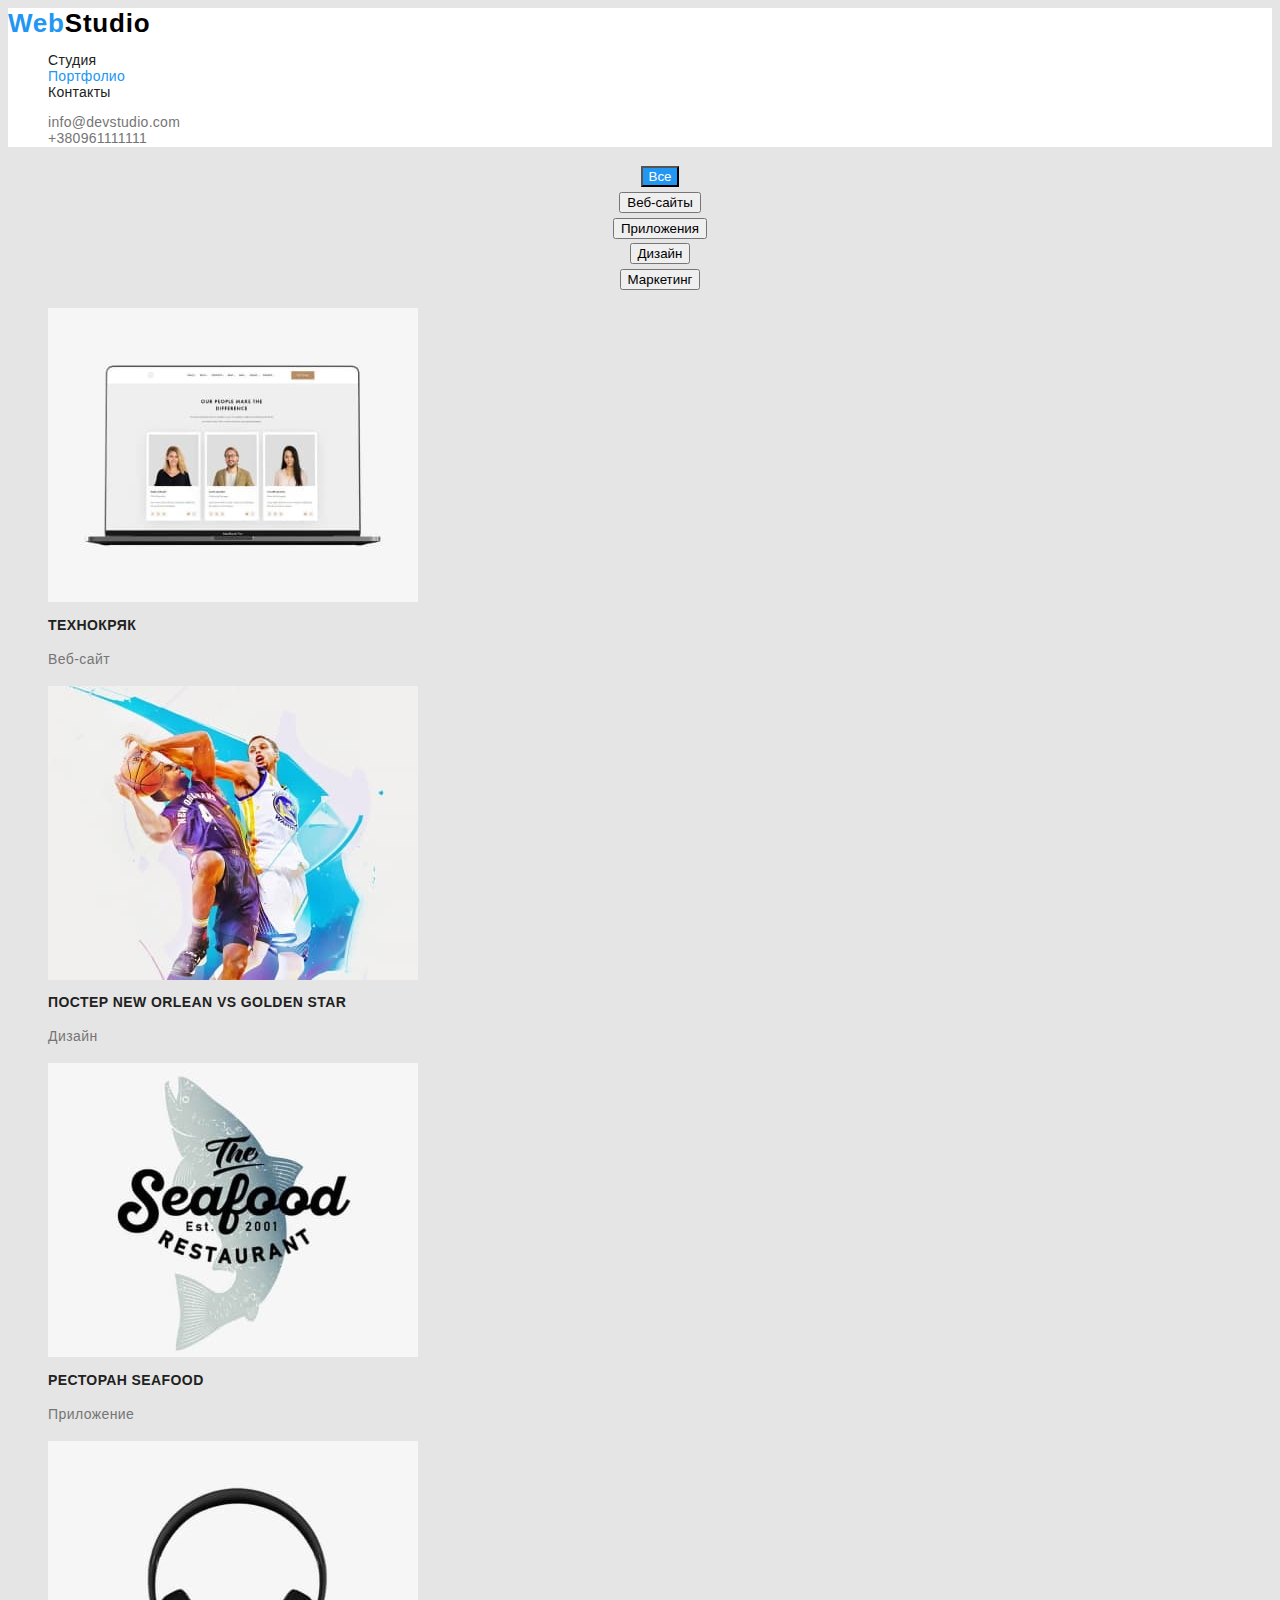
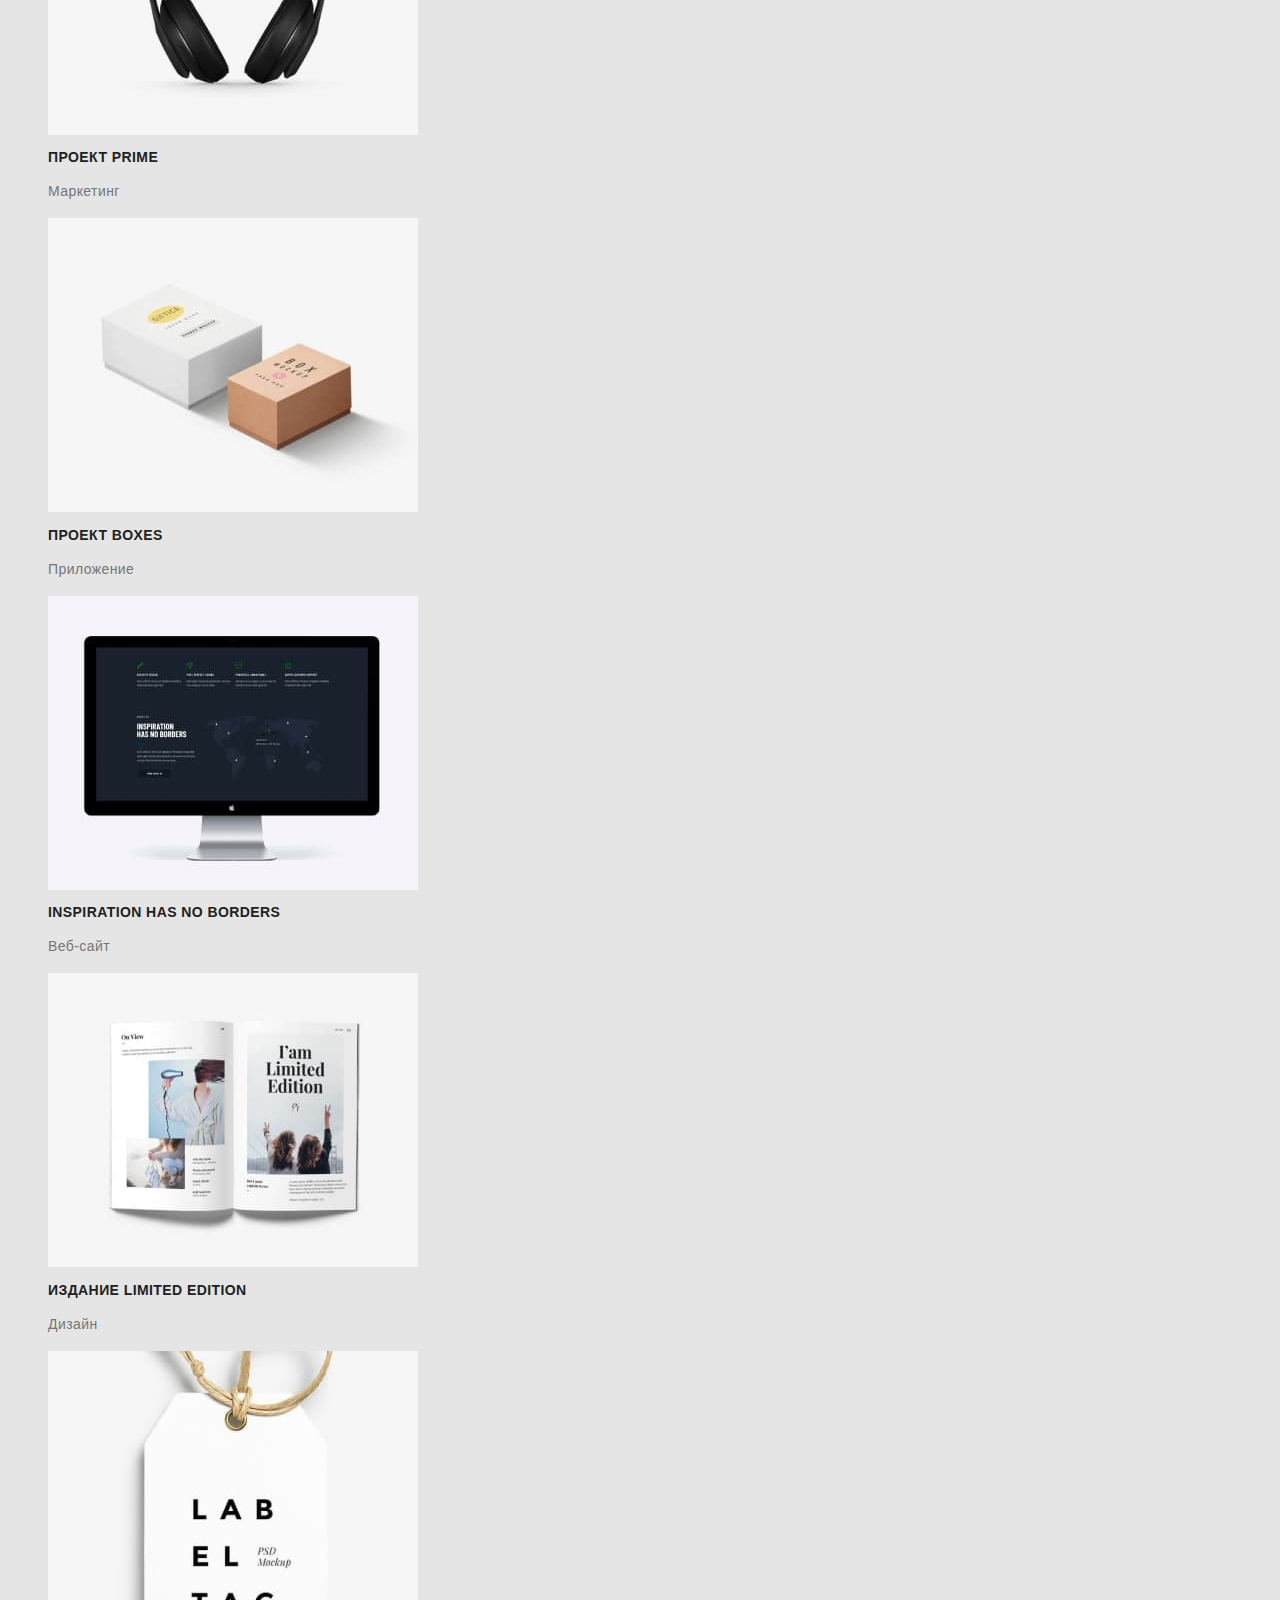
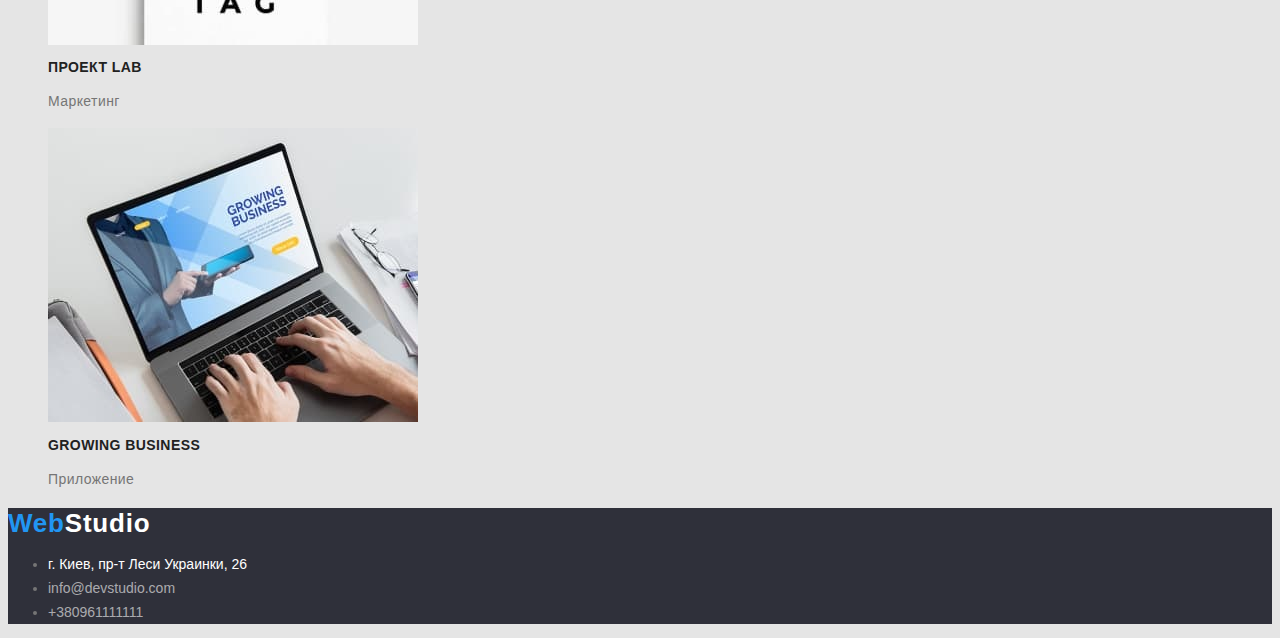
==== portfolio.html @ 5896f79c "Домашняя работа 2" ====
<!DOCTYPE html>
<html lang="ru">

<head>
    <meta charset="UTF-8">
    <meta http-equiv="X-UA-Compatible" content="IE=edge">
    <meta name="viewport" content="width=device-width, initial-scale=1.0">
    <title>goit-markup-hw-02</title>
    <link rel="preconnect" href="https://fonts.googleapis.com">
    <link rel="preconnect" href="https://fonts.gstatic.com" crossorigin>
    <link
        href="https: //fonts.googleapis.com/css2?family= Roboto: семья = Raleway: вес @ 700 &семья = Робото: вес @ 400; 500; 700; 900 & display=swap"
        rel="stylesheet">
    <link rel="stylesheet" href="./css/styles.css">
</head>

<body>
    <header class="page-header">
        <nav>
            <a href="" class="logo">Web<span class="logo-header">Studio</span></a>
            <ul class="site-nav list">
                <li><a href="./index.html" class="link">Студия</a></li>
                <li><a href="./portfolio.html" class="link-current">Портфолио</a></li>
                <li><a href="" class="link">Контакты</a></li>
            </ul>
            <ul class="auth-nav list">
                <li><a href="mailto:nfo@devstudio.com" class="link">info@devstudio.com</a></li>
                <li><a href="tel:+380961111111" class="link">+380961111111</a></li>
            </ul>
        </nav>
    </header>
    <main>
        <section class="section">
            <h1 hidden>Портфолио</h1>
            <ul class="button-nav list">
                <li><button type="button" class="button-nav-all">Все</button></li>
                <li><button type="button" class="button-nav-dizeyn">Веб-сайты</button></li>
                <li><button type="button" class="button-nav-dizeyn">Приложения</button></li>
                <li><button type="button" class="button-nav-dizeyn">Дизайн</button></li>
                <li><button type="button" class="button-nav-dizeyn">Маркетинг</button></li>
            </ul>
            <ul class="photo list">
                <li><a href="" class="link">
                        <img src="./imeges/img(5).jpg" alt="Наши люди" width="370">
                        <h2 class="section-title">Технокряк</h2>
                        <p class="section-text">Веб-сайт</p>
                    </a></li>
                <li><a href="" class="link">
                        <img src="./imeges/img(6).jpg" alt="Баскетболисты" width="370">
                        <h2 class="section-title">Постер New Orlean vs Golden Star</h2>
                        <p class="section-text">Дизайн</p>
                    </a></li>
                <li><a href="" class="link">
                        <img src="./imeges/img(7).jpg" alt="Рыба" width="370">
                        <h2 class="section-title">Ресторан Seafood</h2>
                        <p class="section-text">Приложение</p>
                    </a></li>
                <li><a href="" class="link">
                        <img src="./imeges/img(8).jpg" alt="Наушники" width="370">
                        <h2 class="section-title">Проект Prime</h2>
                        <p class="section-text">Маркетинг</p>
                    </a></li>
                <li><a href="" class="link">
                        <img src="./imeges/img(9).jpg" alt="Коробки" width="370">
                        <h2 class="section-title">Проект Boxes</h2>
                        <p class="section-text">Приложение</p>
                    </a></li>
                <li><a href="" class="link">
                        <img src="./imeges/img(10).jpg" alt="Монитор" width="370">
                        <h2 class="section-title" lang="en">Inspiration has no Borders</h2>
                        <p class="section-text">Веб-сайт</p>
                    </a></li>
                <li><a href="" class="link">
                        <img src="./imeges/img(11).jpg" alt="Книга" width="370">
                        <h2 class="section-title">Издание Limited Edition</h2>
                        <p class="section-text">Дизайн</p>
                    </a></li>
                <li><a href="" class="link">
                        <img src="./imeges/img(12).jpg" alt="Бирка" width="370">
                        <h2 class="section-title">Проект LAB</h2>
                        <p class="section-text">Маркетинг</p>
                    </a></li>
                <li><a href="" class="link">
                        <img src="./imeges/img(13).jpg" alt="Ноутбук" width="370">
                        <h2 class="section-title" lang="en">Growing Business</h2>
                        <p class="section-text">Приложение</p>
                    </a></li>
            </ul>
        </section>
    </main>
    <footer class="page-footer">
        <a href="" class="logo">Web<span class="logo-footer">Studio</span></a>
        <ul class="footer-contact">
            <li>
                <address class="adress">г. Киев, пр-т Леси Украинки, 26</address>
            </li>
            <li><a href="mailto:nfo@devstudio.com" class="contact">info@devstudio.com</a></li>
            <li><a href="tel:+380961111111" class="contact">+380961111111</a></li>
        </ul>
    </footer>
</body>

</html>
---- css/styles.css ----
:root{
   --primery-text-color:#757575;
   --title-text-color:#212121;
   --accent-color:#2196F3;
}

body {
   background-color: #E5E5E5;
   color: var(--primery-text-color);
   font-family: 'Roboto', sans-serif;
}

/* Хедер */
.page-header{
   background: #FFFFFF;
}
.logo{
   color: var(--accent-color);
   font-family: 'Raleway', sans-serif;
   font-weight: 700;
   font-size: 26px;
   line-height: 1.19;
   letter-spacing: 0.03em;
   text-decoration: none;
  
}

.logo-header{
   color: #000000
}
.logo-footer{
   color: #FFFFFF;
}
.logo-header:hover,
.logo-header:focus{
   color: var(--accent-color);
}
.logo-footer:hover,
.logo-footer:focus{
   color: var(--accent-color);
}
.list{
   list-style: none;
   list-style-type: none;
 
}
.sektion list{
   list-style-type: none;
}

.site-nav{
   font-weight: 500;
   font-size: 14px;
   line-height: 1.14;
   letter-spacing: 0.02em;
}
.site-nav .link{
   color: var(--title-text-color) 
}
.link {
   text-decoration: none;
}

.link-current{
   color: var(--accent-color);
   text-decoration: none;
}


.auth-nav{
   font-weight: 500;
   font-size: 14px;
   line-height: 1.14;
   letter-spacing: 0.02em;
}
.auth-nav .link{
   color: var(--primery-text-color);
}
.site-nav .link:hover,
.site-nav .link:focus{
   color: var(--accent-color)
}
.auth-nav .link:hover,
.auth-nav .link:focus{
   color: var(--accent-color)
}
/* hero */
.hero{
   background: #2F303A;
}
.hero-title{
   color: #FFFFFF;
   font-weight: 900;
   font-size: 44px;
   line-height: 1.36;
   text-align: center;
   letter-spacing: 0.06em;
   text-transform: uppercase;
}
.hero-button{
   font-weight: 700;
   font-size: 16px;
   line-height: 1.36;
   display: flex;
   align-items: center;
   text-align: center;
   letter-spacing: 0.06em;
   color: #FFFFFF;
   background-color: var(--accent-color)
   
}
/* section */
.section{
   background: #E5E5E5;
}
.section-title{
   color: var(--title-text-color);
   font-weight: 700;
   font-size: 14px;
   line-height: 1.14;
   letter-spacing: 0.03em;
   text-transform: uppercase;
   text-decoration: none;
}
.section-text{
   color: var(--primery-text-color);
   font-weight: 400;
   font-size: 14px;
   line-height: 1.71;
   letter-spacing: 0.03em;
}
/* Наша команда */
.team{
   background: #F5F4FA;
}
.team-text {
   font-weight: 400;
   font-size: 16px;
   line-height: 1.19;
   letter-spacing: 0.03em;
}
/* footer */
.page-footer{
   background: #2F303A;
}
.footer-contact{
   font-weight: 400;
   font-size: 14px;
   line-height: 1.71;
}
.adress{
   color: #FFFFFF;
   font-style: normal;
}
.contact{
   color: rgba(255, 255, 255, 0.6);
   text-decoration: none;
}
.contact:hover,
.contact:focus{
   color: var(--accent-color)
}


/* стили портфолио */
.button-nav-all{
   color: #FFFFFF;
   background-color: var(--accent-color)
}
.button-nav{
   color: var(--title-text-color);
   background-color: var(--#F5F4FA);
   font-weight: 500;
   font-size: 16px;
   line-height: 1.62;
   text-align: center;
   letter-spacing: 0.03em;
}
.button-nav-dizeyn:hover,
.button-nav-dizeyn:focus{
   background: var(--accent-color);
   color: #FFFFFF;
}
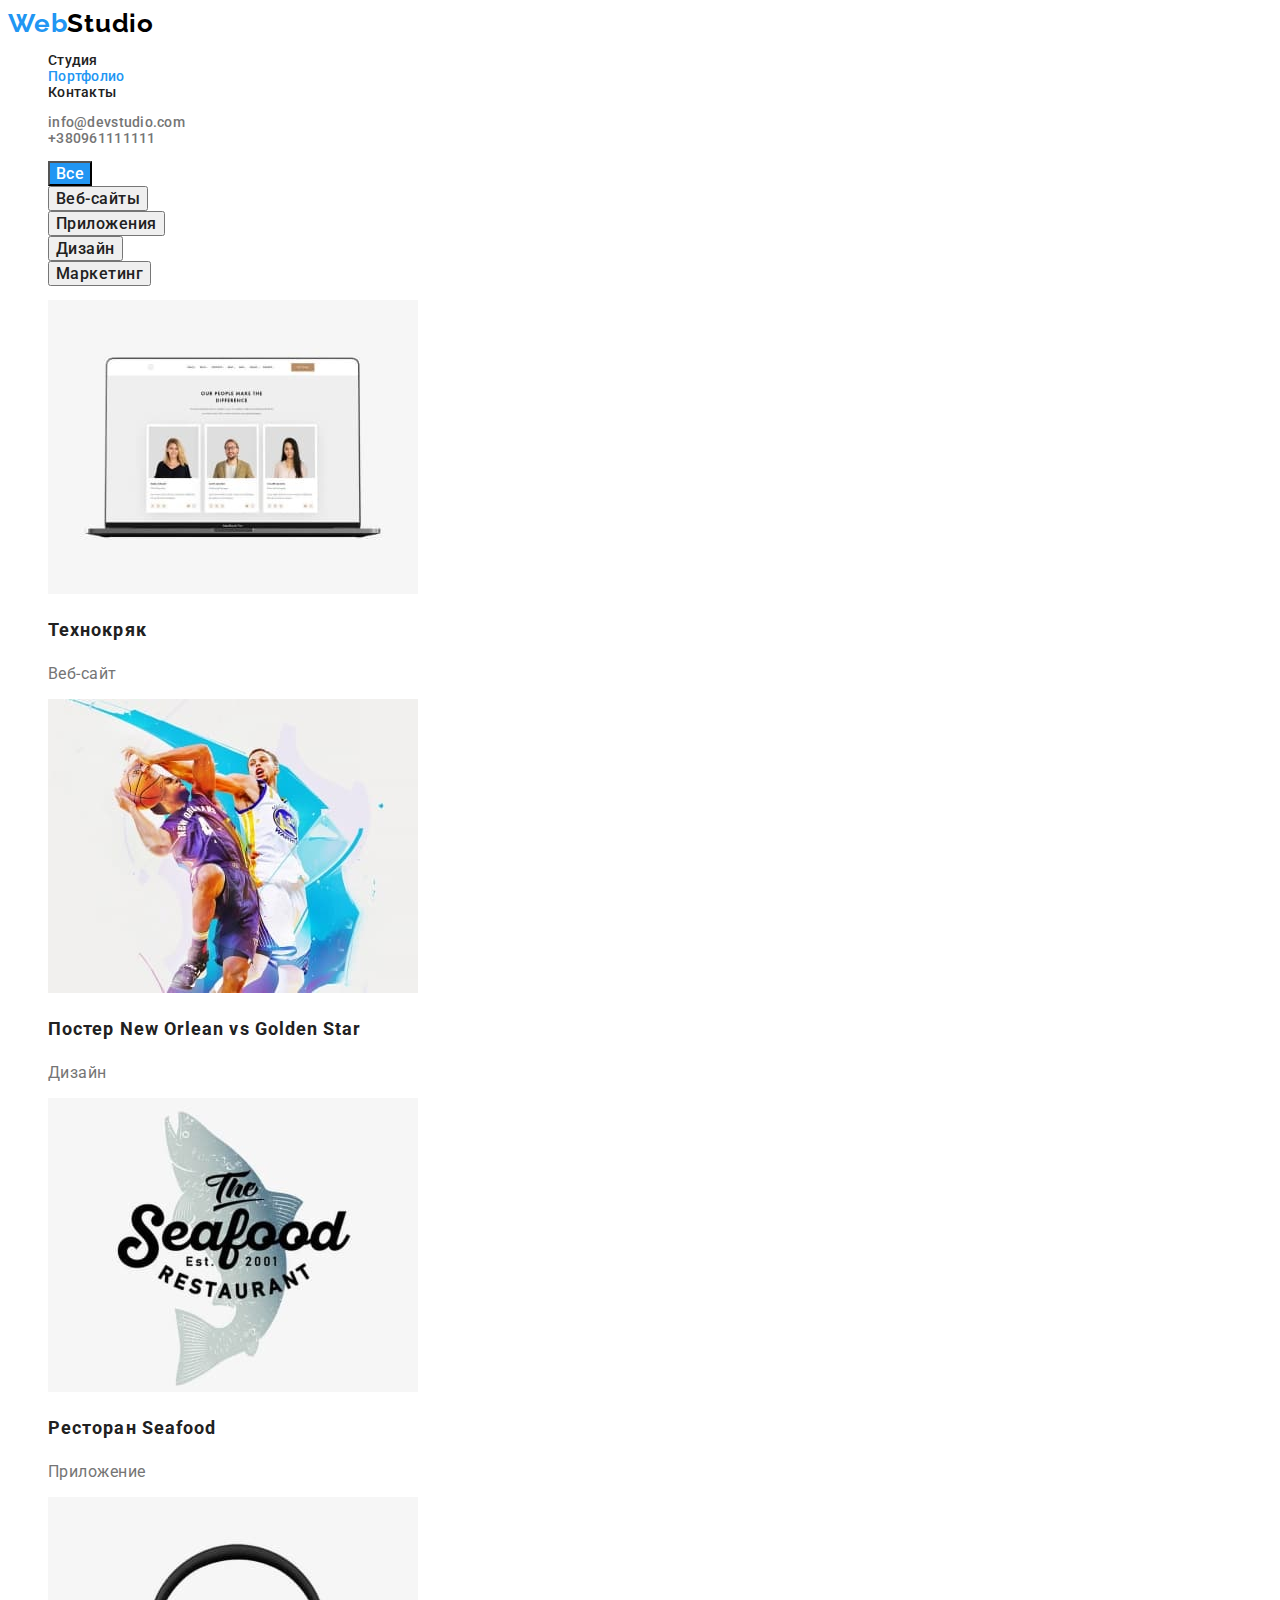
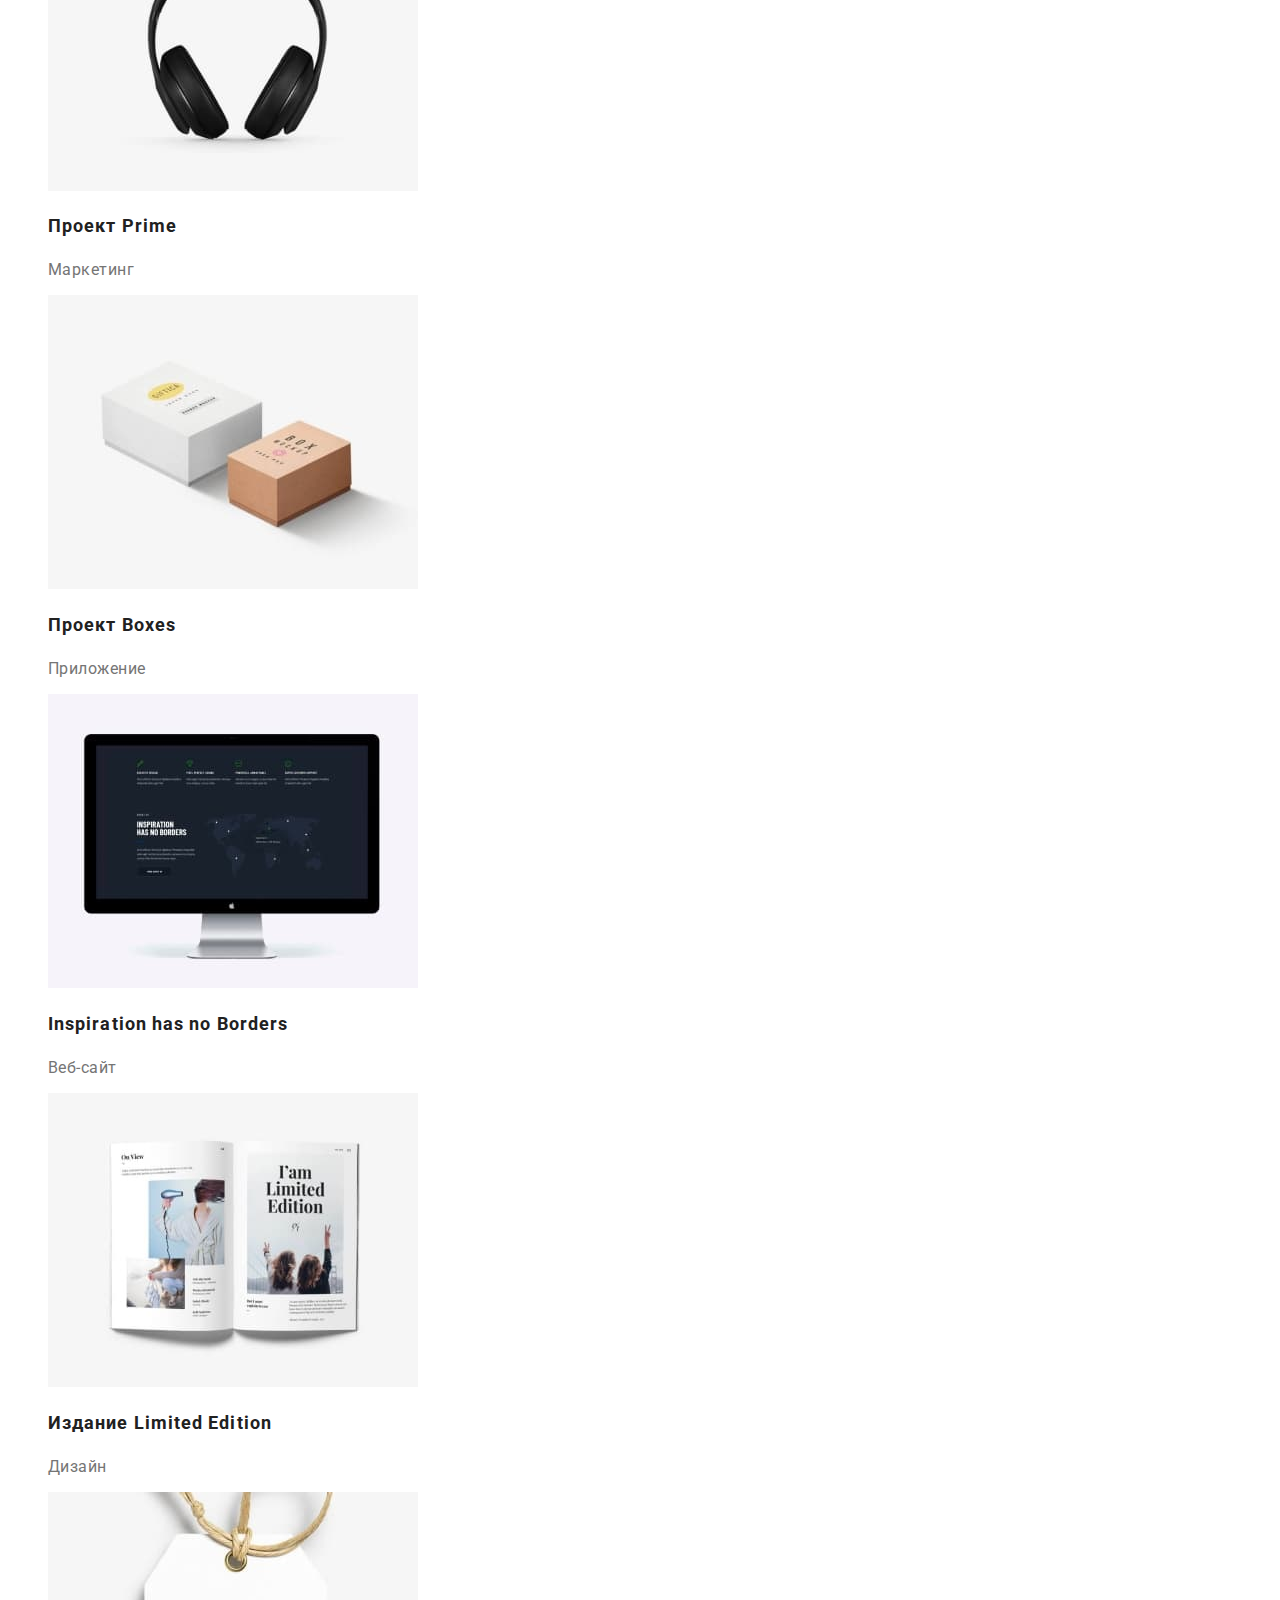
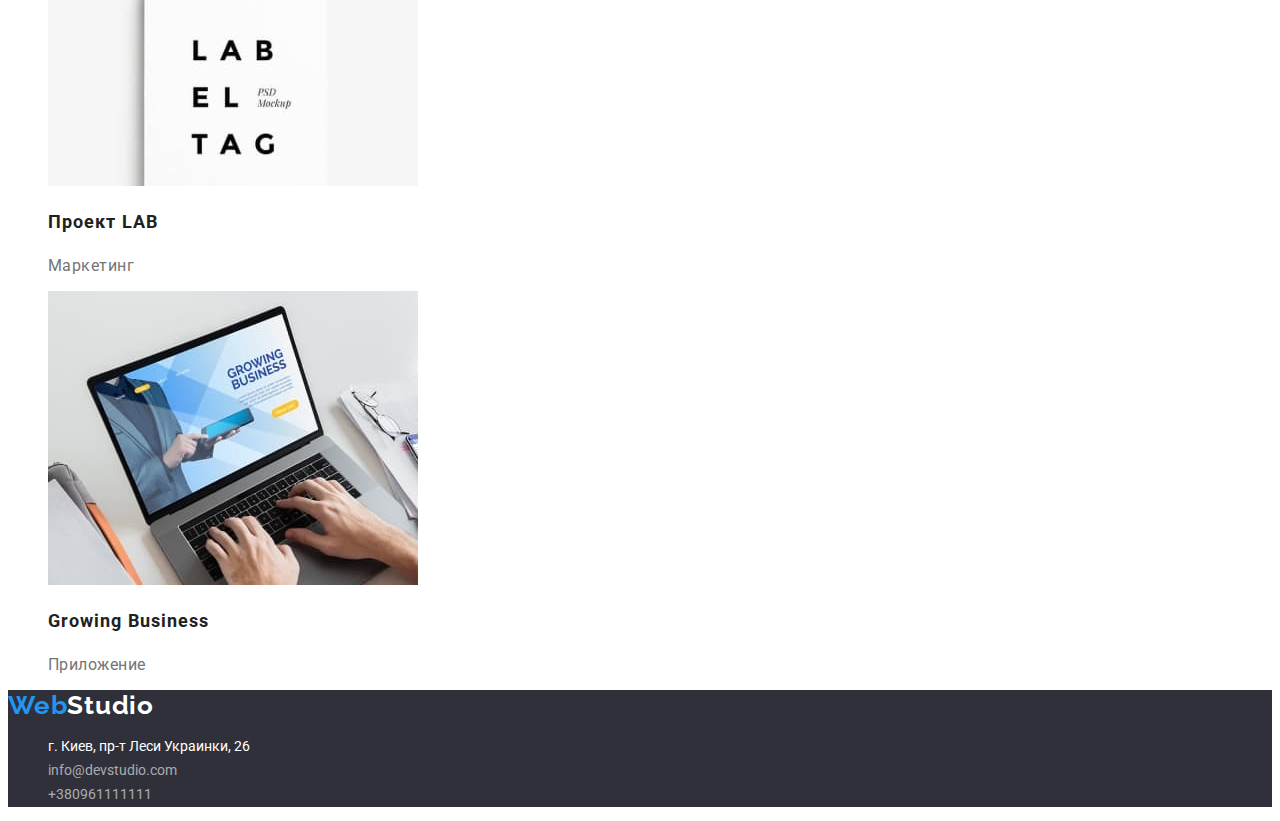
==== commit 95058c94: "Домашняя работа 2 с исправлениями" ====
--- a/portfolio.html
+++ b/portfolio.html
@@ -8,8 +8,7 @@
     <title>goit-markup-hw-02</title>
     <link rel="preconnect" href="https://fonts.googleapis.com">
     <link rel="preconnect" href="https://fonts.gstatic.com" crossorigin>
-    <link
-        href="https: //fonts.googleapis.com/css2?family= Roboto: семья = Raleway: вес @ 700 &семья = Робото: вес @ 400; 500; 700; 900 & display=swap"
+    <link href="https://fonts.googleapis.com/css2?family=Raleway:wght@700&family=Roboto:wght@400;500;700;900&display=swap"
         rel="stylesheet">
     <link rel="stylesheet" href="./css/styles.css">
 </head>
@@ -42,48 +41,48 @@
             <ul class="photo list">
                 <li><a href="" class="link">
                         <img src="./imeges/img(5).jpg" alt="Наши люди" width="370">
-                        <h2 class="section-title">Технокряк</h2>
-                        <p class="section-text">Веб-сайт</p>
+                        <h2 class="subtitle">Технокряк</h2>
+                        <p class="caption-text">Веб-сайт</p>
                     </a></li>
                 <li><a href="" class="link">
                         <img src="./imeges/img(6).jpg" alt="Баскетболисты" width="370">
-                        <h2 class="section-title">Постер New Orlean vs Golden Star</h2>
-                        <p class="section-text">Дизайн</p>
+                        <h2 class="subtitle">Постер New Orlean vs Golden Star</h2>
+                        <p class="caption-text">Дизайн</p>
                     </a></li>
                 <li><a href="" class="link">
                         <img src="./imeges/img(7).jpg" alt="Рыба" width="370">
-                        <h2 class="section-title">Ресторан Seafood</h2>
-                        <p class="section-text">Приложение</p>
+                        <h2 class="subtitle">Ресторан Seafood</h2>
+                        <p class="caption-text">Приложение</p>
                     </a></li>
                 <li><a href="" class="link">
                         <img src="./imeges/img(8).jpg" alt="Наушники" width="370">
-                        <h2 class="section-title">Проект Prime</h2>
-                        <p class="section-text">Маркетинг</p>
+                        <h2 class="subtitle">Проект Prime</h2>
+                        <p class="caption-text">Маркетинг</p>
                     </a></li>
                 <li><a href="" class="link">
                         <img src="./imeges/img(9).jpg" alt="Коробки" width="370">
-                        <h2 class="section-title">Проект Boxes</h2>
-                        <p class="section-text">Приложение</p>
+                        <h2 class="subtitle">Проект Boxes</h2>
+                        <p class="caption-text">Приложение</p>
                     </a></li>
                 <li><a href="" class="link">
                         <img src="./imeges/img(10).jpg" alt="Монитор" width="370">
-                        <h2 class="section-title" lang="en">Inspiration has no Borders</h2>
-                        <p class="section-text">Веб-сайт</p>
+                        <h2 class="subtitle" lang="en">Inspiration has no Borders</h2>
+                        <p class="caption-text">Веб-сайт</p>
                     </a></li>
                 <li><a href="" class="link">
                         <img src="./imeges/img(11).jpg" alt="Книга" width="370">
-                        <h2 class="section-title">Издание Limited Edition</h2>
-                        <p class="section-text">Дизайн</p>
+                        <h2 class="subtitle">Издание Limited Edition</h2>
+                        <p class="caption-text">Дизайн</p>
                     </a></li>
                 <li><a href="" class="link">
                         <img src="./imeges/img(12).jpg" alt="Бирка" width="370">
-                        <h2 class="section-title">Проект LAB</h2>
-                        <p class="section-text">Маркетинг</p>
+                        <h2 class="subtitle">Проект LAB</h2>
+                        <p class="caption-text">Маркетинг</p>
                     </a></li>
                 <li><a href="" class="link">
                         <img src="./imeges/img(13).jpg" alt="Ноутбук" width="370">
-                        <h2 class="section-title" lang="en">Growing Business</h2>
-                        <p class="section-text">Приложение</p>
+                        <h2 class="subtitle" lang="en">Growing Business</h2>
+                        <p class="caption-text">Приложение</p>
                     </a></li>
             </ul>
         </section>
--- a/css/styles.css
+++ b/css/styles.css
@@ -2,18 +2,17 @@
    --primery-text-color:#757575;
    --title-text-color:#212121;
    --accent-color:#2196F3;
+   --white-color:#FFFFFF;
 }
 
 body {
-   background-color: #E5E5E5;
    color: var(--primery-text-color);
    font-family: 'Roboto', sans-serif;
+   font-size: 14px;
 }
 
 /* Хедер */
-.page-header{
-   background: #FFFFFF;
-}
+
 .logo{
    color: var(--accent-color);
    font-family: 'Raleway', sans-serif;
@@ -29,8 +28,9 @@
    color: #000000
 }
 .logo-footer{
-   color: #FFFFFF;
-}
+   color: var(--white-color);
+ }
+  
 .logo-header:hover,
 .logo-header:focus{
    color: var(--accent-color);
@@ -89,7 +89,7 @@
    background: #2F303A;
 }
 .hero-title{
-   color: #FFFFFF;
+   color: var(--white-color);
    font-weight: 900;
    font-size: 44px;
    line-height: 1.36;
@@ -98,6 +98,8 @@
    text-transform: uppercase;
 }
 .hero-button{
+   background-color: var(--accent-color);
+   color: var(--white-color);
    font-weight: 700;
    font-size: 16px;
    line-height: 1.36;
@@ -105,21 +107,42 @@
    align-items: center;
    text-align: center;
    letter-spacing: 0.06em;
-   color: #FFFFFF;
-   background-color: var(--accent-color)
+   color: var(--white-color)
    
+   
+}
+.hero-button:hover{
+   background-color: #188CE8;
+   color: var(--white-color);
 }
 /* section */
 .section{
-   background: #E5E5E5;
+   
 }
 .section-title{
    color: var(--title-text-color);
    font-weight: 700;
-   font-size: 14px;
-   line-height: 1.14;
+   font-size: 36px;
+   line-height: 1,2px;
+   text-align: center;
+   letter-spacing: 0.03em;
+}
+.section-heading{
+   color: var(--title-text-color);
+   font-weight: 700;
+   font-size: 14px;
+   line-height: 1,1px;
    letter-spacing: 0.03em;
    text-transform: uppercase;
+   text-decoration: none;
+}
+.section-subtitle{
+   color: var(--title-text-color);
+   font-weight: 500;
+   font-size: 16px;
+   line-height: 1,2px;
+   text-align: center;
+   letter-spacing: 0.03em;
    text-decoration: none;
 }
 .section-text{
@@ -137,6 +160,7 @@
    font-weight: 400;
    font-size: 16px;
    line-height: 1.19;
+   text-align: center;
    letter-spacing: 0.03em;
 }
 /* footer */
@@ -147,6 +171,7 @@
    font-weight: 400;
    font-size: 14px;
    line-height: 1.71;
+   list-style: none;
 }
 .adress{
    color: #FFFFFF;
@@ -164,20 +189,45 @@
 
 /* стили портфолио */
 .button-nav-all{
-   color: #FFFFFF;
-   background-color: var(--accent-color)
+   color: var(--white-color);
+   background-color: var(--accent-color);
+   font-weight: 500;
+   font-size: 16px;
+   line-height: 1,6px;
+   text-align: center;
+   letter-spacing: 0.03em;
+   font-family: 'Roboto';
 }
 .button-nav{
-   color: var(--title-text-color);
-   background-color: var(--#F5F4FA);
-   font-weight: 500;
-   font-size: 16px;
-   line-height: 1.62;
-   text-align: center;
-   letter-spacing: 0.03em;
+
+}
+.button-nav-dizeyn{
+   color: var(--title-text-color);
+      background-color: var(--#F5F4FA);
+   font-weight: 500;
+      font-size: 16px;
+      line-height: 1,6px;
+      text-align: center;
+      letter-spacing: 0.03em;
+      font-family: 'Roboto';
 }
 .button-nav-dizeyn:hover,
 .button-nav-dizeyn:focus{
    background: var(--accent-color);
-   color: #FFFFFF;
+   color: var(--white-color)
+}
+.subtitle{
+   color: var(--title-text-color);
+   font-weight: 700;
+   font-size: 18px;
+   line-height: 36px;
+   letter-spacing: 0.06em;
+   text-decoration: none;
+}
+.caption-text{
+   color: var(--primery-text-color);
+   font-weight: 400;
+   font-size: 16px;
+   line-height: 1,9px;
+   letter-spacing: 0.03em;
 }